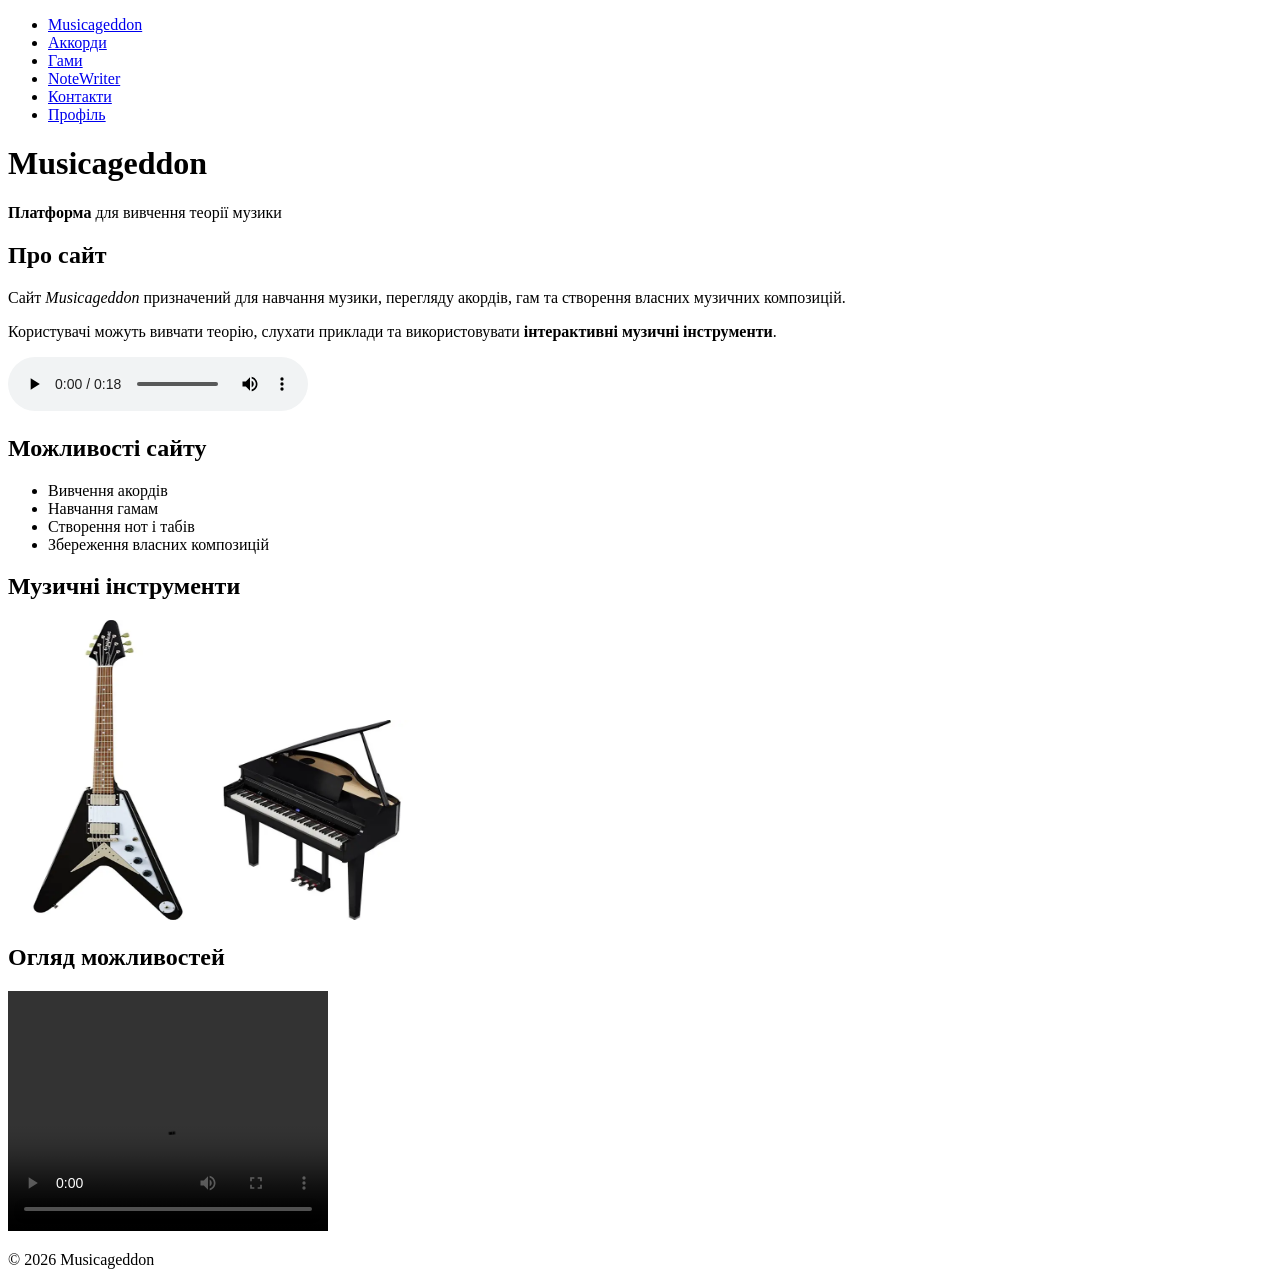
==== index.html @ 7a219aca "2 lab" ====
<!doctype html>
<html lang="en">
  <head>
    <meta charset="UTF-8" />
    <meta name="viewport" content="width=device-width, initial-scale=1.0" />
    <title>Musicageddon</title>
  </head>
  <body>
    <header>
      <nav>
        <ul>
          <li><a href="index.html">Musicageddon</a></li>
          <li><a href="categories/chords.html">Аккорди</a></li>
          <li><a href="categories/scales.html">Гами</a></li>
          <li><a href="tools/notewriter.html">NoteWriter</a></li>
          <li><a href="contact.html">Контакти</a></li>
          <li><a href="profile/profile.html">Профіль</a></li>
        </ul>
      </nav>

      <h1>Musicageddon</h1>
      <p><strong>Платформа</strong> для вивчення теорії музики</p>
    </header>

    <main>
      <section>
        <h2>Про сайт</h2>

        <p>
          Сайт <em>Musicageddon</em> призначений для навчання музики, перегляду
          акордів, гам та створення власних музичних композицій.
        </p>

        <p>
          Користувачі можуть вивчати теорію, слухати приклади та використовувати
          <strong>інтерактивні музичні інструменти</strong>.
        </p>
      </section>
      <audio src="resources/nokia-phone-ringtone-famous.mp3" controls></audio>
      <section>
        <h2>Можливості сайту</h2>

        <ul>
          <li>Вивчення акордів</li>
          <li>Навчання гамам</li>
          <li>Створення нот і табів</li>
          <li>Збереження власних композицій</li>
        </ul>
      </section>

      <section>
        <h2>Музичні інструменти</h2>

        <img
          src="resources/OWD_guitar.webp"
          width="200"
          height="300"
          alt="Guitar"
        />
        <img src="resources/OWD_piano.webp" width="200" alt="Piano" />
      </section>

      <section>
        <h2>Огляд можливостей</h2>

        <video width="320" height="240" controls>
          <source src="resources/OWD_guitar_video_Darrel.mp4" />
        </video>
      </section>
    </main>

    <footer>
      <p>© 2026 Musicageddon</p>
    </footer>
  </body>
</html>
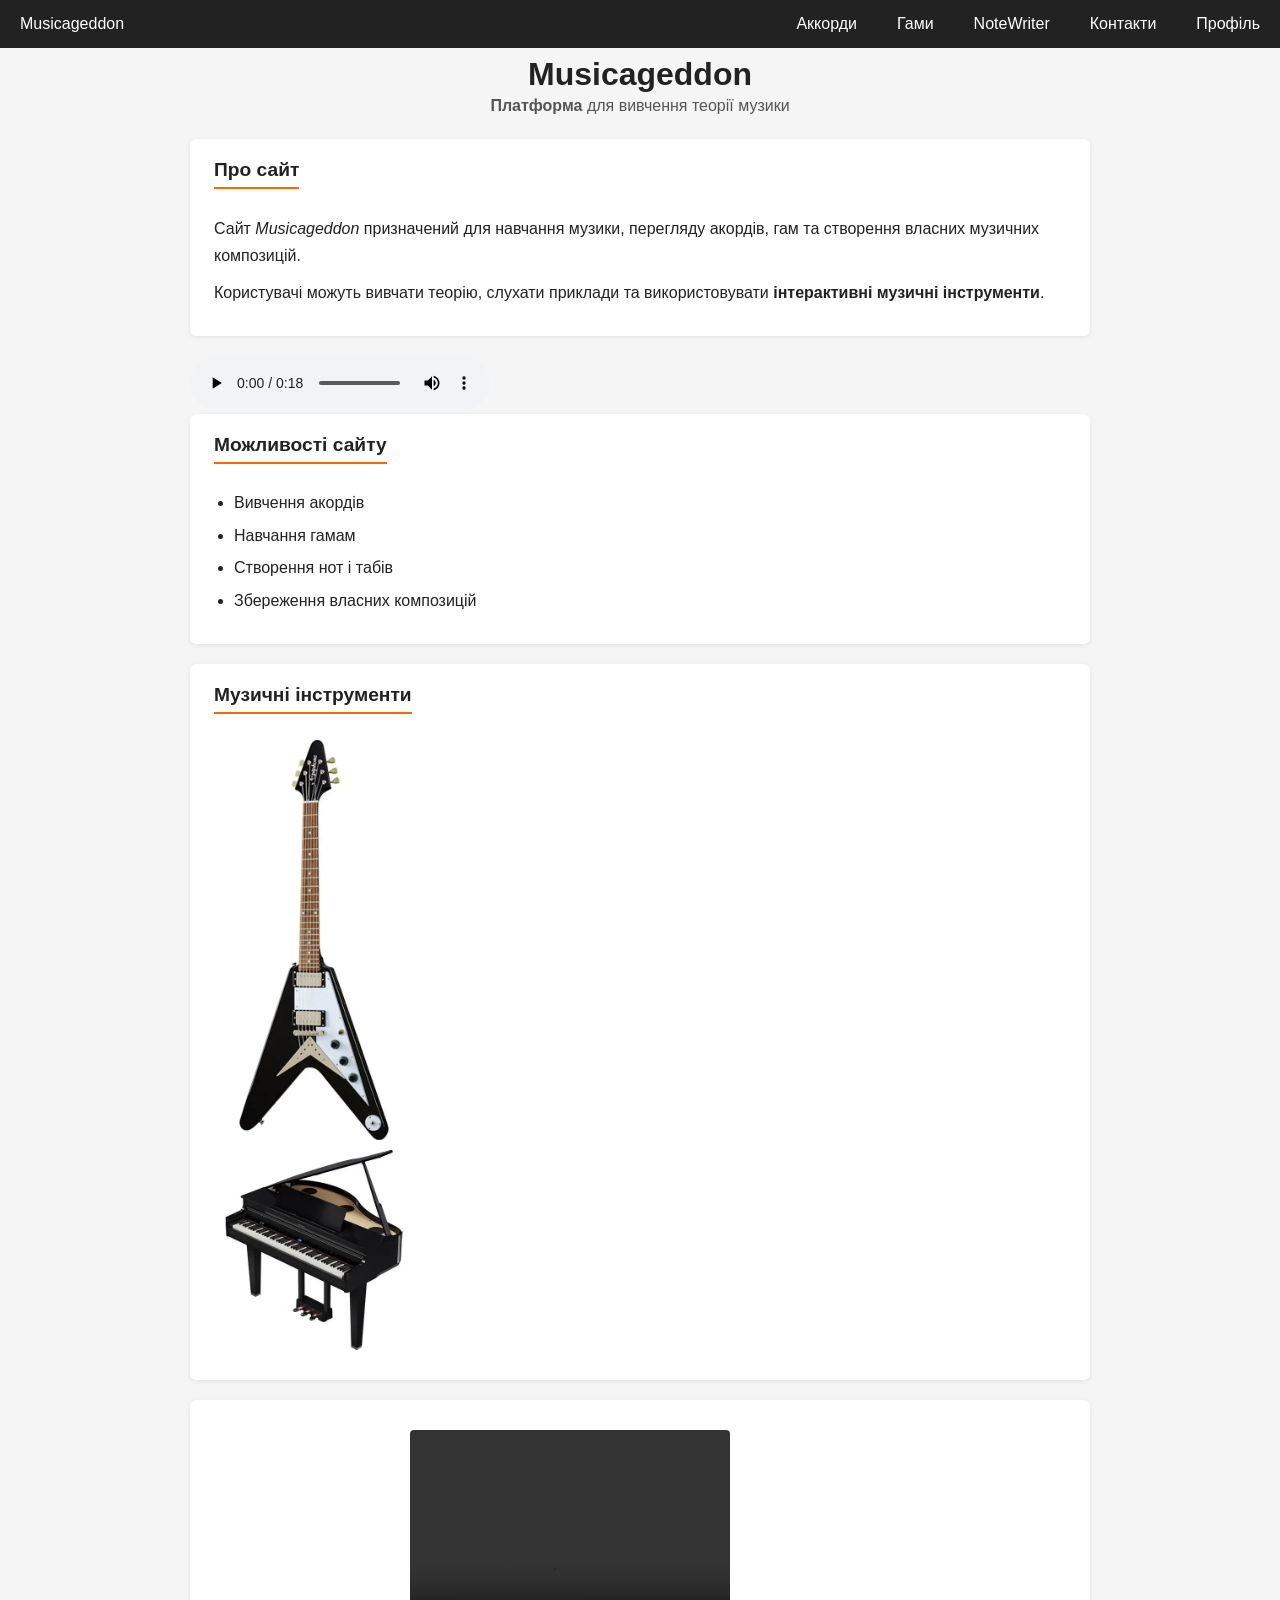
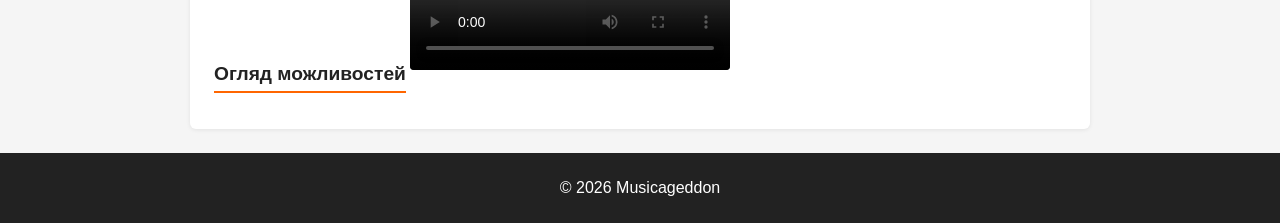
==== commit c54d2ec4: "lab 3" ====
--- a/index.html
+++ b/index.html
@@ -3,18 +3,31 @@
   <head>
     <meta charset="UTF-8" />
     <meta name="viewport" content="width=device-width, initial-scale=1.0" />
+    <link rel="stylesheet" href="styles/main.css" />
     <title>Musicageddon</title>
   </head>
   <body>
-    <header>
-      <nav>
-        <ul>
-          <li><a href="index.html">Musicageddon</a></li>
-          <li><a href="categories/chords.html">Аккорди</a></li>
-          <li><a href="categories/scales.html">Гами</a></li>
-          <li><a href="tools/notewriter.html">NoteWriter</a></li>
-          <li><a href="contact.html">Контакти</a></li>
-          <li><a href="profile/profile.html">Профіль</a></li>
+    <header class="header">
+      <nav class="nav">
+        <ul class="nav-list">
+          <li class="nav-item">
+            <a class="nav-link" href="index.html">Musicageddon</a>
+          </li>
+          <li class="nav-item">
+            <a class="nav-link" href="categories/chords.html">Аккорди</a>
+          </li>
+          <li class="nav-item">
+            <a class="nav-link" href="categories/scales.html">Гами</a>
+          </li>
+          <li class="nav-item">
+            <a class="nav-link" href="tools/notewriter.html">NoteWriter</a>
+          </li>
+          <li class="nav-item">
+            <a class="nav-link" href="contact.html">Контакти</a>
+          </li>
+          <li class="nav-item">
+            <a class="nav-link" href="profile/profile.html">Профіль</a>
+          </li>
         </ul>
       </nav>
 
@@ -22,54 +35,60 @@
       <p><strong>Платформа</strong> для вивчення теорії музики</p>
     </header>
 
-    <main>
-      <section>
-        <h2>Про сайт</h2>
+    <main class="main">
+      <section class="section">
+        <h2 class="section_title">Про сайт</h2>
 
-        <p>
+        <p class="section_text">
           Сайт <em>Musicageddon</em> призначений для навчання музики, перегляду
           акордів, гам та створення власних музичних композицій.
         </p>
 
-        <p>
+        <p class="section_text">
           Користувачі можуть вивчати теорію, слухати приклади та використовувати
           <strong>інтерактивні музичні інструменти</strong>.
         </p>
       </section>
       <audio src="resources/nokia-phone-ringtone-famous.mp3" controls></audio>
-      <section>
-        <h2>Можливості сайту</h2>
+      <section class="section">
+        <h2 class="section_title">Можливості сайту</h2>
 
-        <ul>
-          <li>Вивчення акордів</li>
-          <li>Навчання гамам</li>
-          <li>Створення нот і табів</li>
-          <li>Збереження власних композицій</li>
+        <ul class="list">
+          <li class="list_item">Вивчення акордів</li>
+          <li class="list_item">Навчання гамам</li>
+          <li class="list_item">Створення нот і табів</li>
+          <li class="list_item">Збереження власних композицій</li>
         </ul>
       </section>
 
-      <section>
-        <h2>Музичні інструменти</h2>
+      <section class="section">
+        <h2 class="section_title">Музичні інструменти</h2>
 
         <img
+          class="media"
           src="resources/OWD_guitar.webp"
           width="200"
           height="300"
           alt="Guitar"
         />
-        <img src="resources/OWD_piano.webp" width="200" alt="Piano" />
+        <img
+          class="media"
+          src="resources/OWD_piano.webp"
+          width="200"
+          alt="Piano"
+        />
       </section>
 
-      <section>
-        <h2>Огляд можливостей</h2>
+      <section class="section">
+        <h2 class="section_title">Огляд можливостей</h2>
 
-        <video width="320" height="240" controls>
+        <video class="media_video" width="320" height="240" controls>
           <source src="resources/OWD_guitar_video_Darrel.mp4" />
         </video>
       </section>
     </main>
 
-    <footer>
+    <footer class="footer">
       <p>© 2026 Musicageddon</p>
     </footer>
   </body>
--- a/styles/main.css
+++ b/styles/main.css
@@ -0,0 +1,226 @@
+body {
+  margin: 0;
+  font-family: Arial, sans-serif;
+  background-color: #f5f5f5;
+  color: #222;
+}
+
+.nav {
+  background-color: #222;
+}
+
+.nav-list {
+  list-style: none;
+  display: flex;
+  padding: 0;
+  margin: 0;
+}
+
+.nav-item {
+  margin: 0;
+}
+
+.nav-item:first-child {
+  margin-right: auto;
+}
+
+.nav-link {
+  display: block;
+  padding: 15px 20px;
+  color: white;
+  text-decoration: none;
+  transition: 0.3s;
+}
+
+.nav-link:hover {
+  background-color: #555;
+}
+
+.nav-link:active {
+  background-color: #ff6600;
+}
+
+.header {
+  text-align: center;
+}
+
+.header h1 {
+  margin: 8px 0 4px;
+  font-size: 2rem;
+}
+
+.header p {
+  margin: 0;
+  color: #555;
+}
+
+.footer {
+  text-align: center;
+  background-color: #222;
+  color: white;
+  padding: 10px;
+}
+
+.main {
+  max-width: 900px;
+  margin: 24px auto;
+  padding: 0 20px;
+}
+
+.section {
+  background: #fff;
+  border-radius: 6px;
+  padding: 20px 24px;
+  margin-bottom: 20px;
+  box-shadow: 0 1px 4px rgba(0, 0, 0, 0.08);
+}
+
+.section_title {
+  margin-top: 0;
+  font-size: 1.2rem;
+  border-bottom: 2px solid #ff6600;
+  padding-bottom: 6px;
+  display: inline-block;
+}
+
+.section_text {
+  line-height: 1.7;
+  margin: 10px 0;
+}
+
+.list {
+  padding-left: 20px;
+  line-height: 1.9;
+  margin: 8px 0;
+}
+
+.list_item {
+  margin-bottom: 2px;
+}
+
+.media {
+  display: block;
+  border-radius: 4px;
+  max-width: 100%;
+  height: auto;
+  margin: 10px 0;
+}
+
+.media_video {
+  border-radius: 4px;
+  margin: 10px 0;
+}
+
+.table {
+  border-collapse: collapse;
+  width: 100%;
+  font-size: 0.95rem;
+  margin-top: 8px;
+}
+
+.table_head {
+  background-color: #222;
+  color: #fff;
+}
+
+.table_head_cell {
+  padding: 8px 12px;
+  text-align: left;
+}
+
+.table_row:nth-child(even) .table_cell {
+  background-color: #f9f9f9;
+}
+
+.table_cell {
+  padding: 8px 12px;
+  border-bottom: 1px solid #ddd;
+}
+
+.table_row:last-child .table_cell {
+  border-bottom: none;
+}
+
+.form {
+  display: flex;
+  flex-direction: column;
+  gap: 6px;
+  max-width: 420px;
+  margin: 8px 0;
+}
+
+.form_label {
+  font-weight: bold;
+  font-size: 0.9rem;
+  margin-top: 8px;
+}
+
+.form_input,
+.form_textarea {
+  padding: 8px 10px;
+  border: 1px solid #ccc;
+  border-radius: 4px;
+  font-size: 0.95rem;
+  font-family: inherit;
+  width: 100%;
+  box-sizing: border-box;
+}
+
+.form_input:focus,
+.form_textarea:focus {
+  outline: 2px solid #ff6600;
+  border-color: transparent;
+}
+
+.form_textarea {
+  resize: vertical;
+}
+
+.form_actions {
+  display: flex;
+  gap: 8px;
+  margin-top: 8px;
+}
+
+.btn {
+  padding: 9px 18px;
+  border: none;
+  border-radius: 4px;
+  cursor: pointer;
+  font-size: 0.95rem;
+  font-family: inherit;
+  transition: opacity 0.2s;
+}
+
+.btn:hover {
+  opacity: 0.85;
+}
+
+.btn_primary {
+  background-color: #ff6600;
+  color: #fff;
+}
+
+.btn_secondary {
+  background-color: #555;
+  color: #fff;
+}
+
+.btn_link:hover {
+  opacity: 0.85;
+}
+
+.profile_photo {
+  border-radius: 50%;
+  display: block;
+  margin-bottom: 12px;
+}
+
+.profile_info p {
+  margin: 6px 0;
+}
+
+.chords {
+  display: flex;
+  justify-content: space-between;
+}
